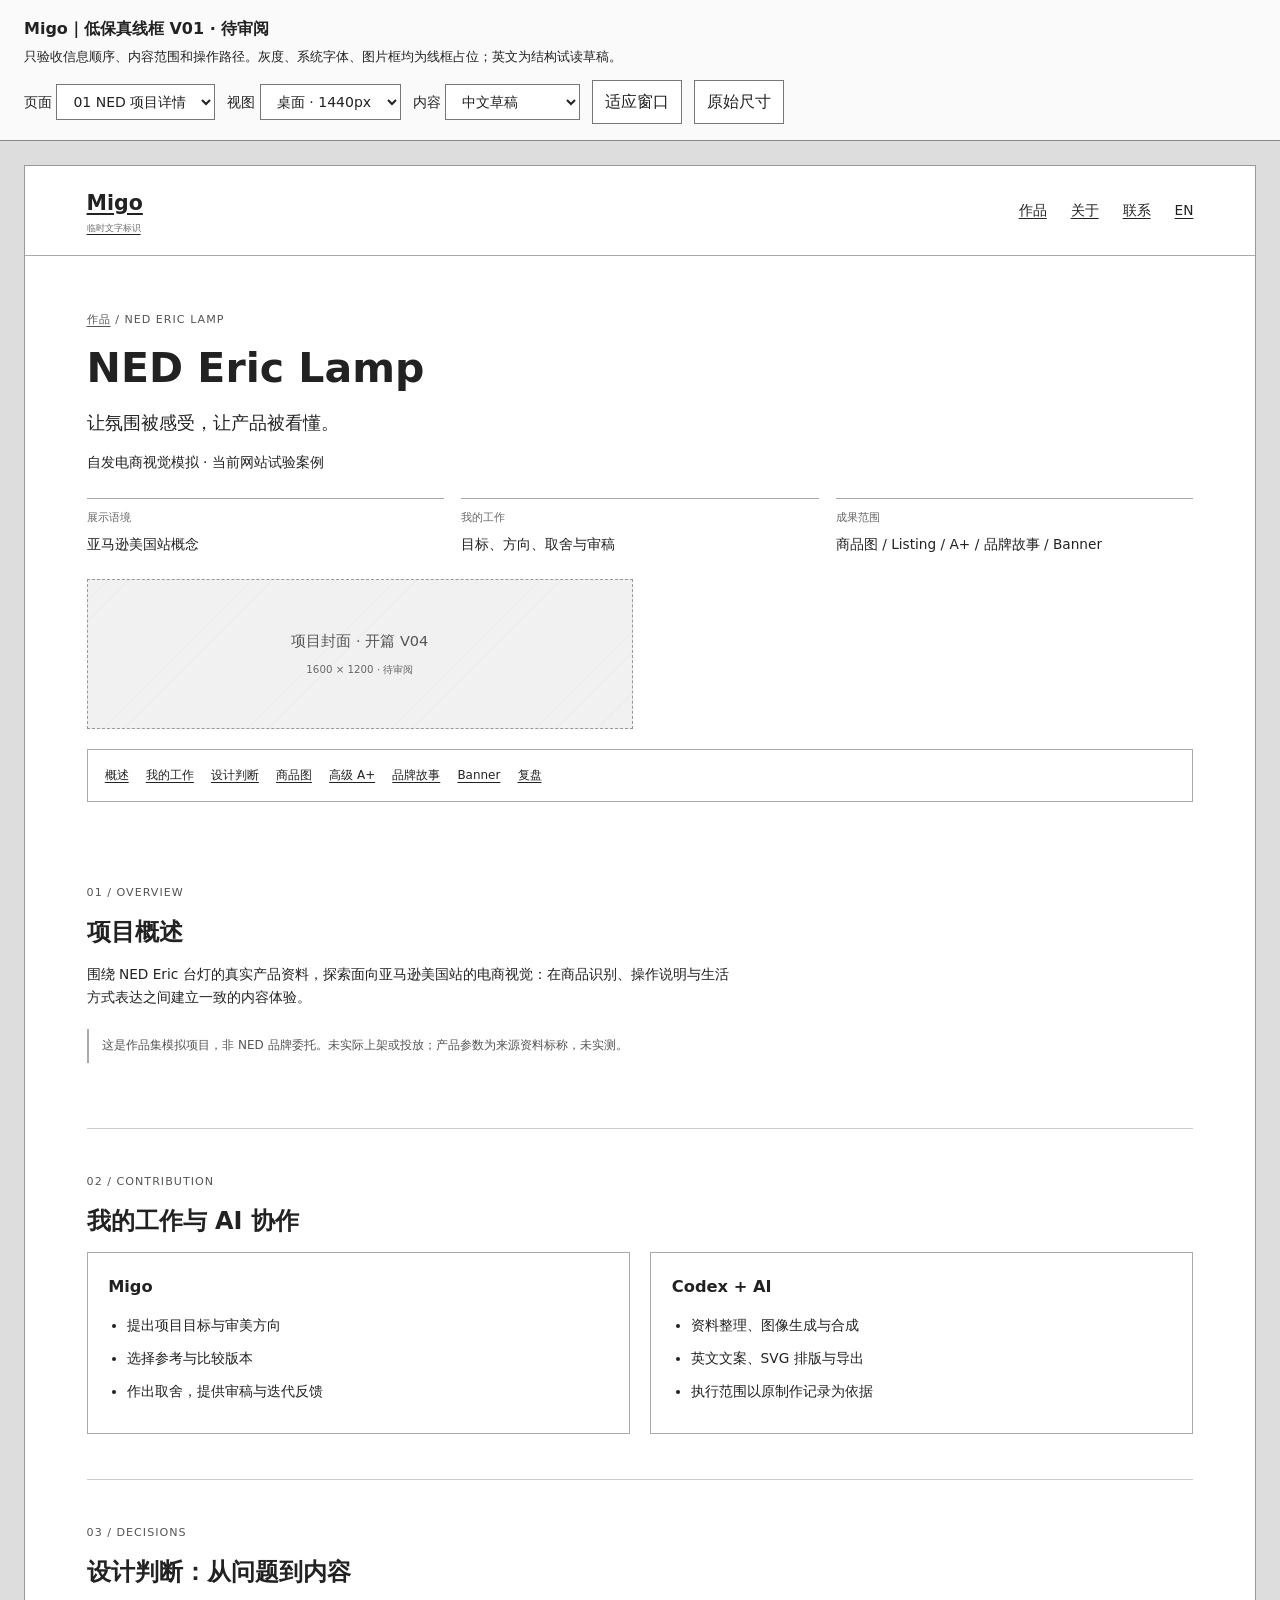
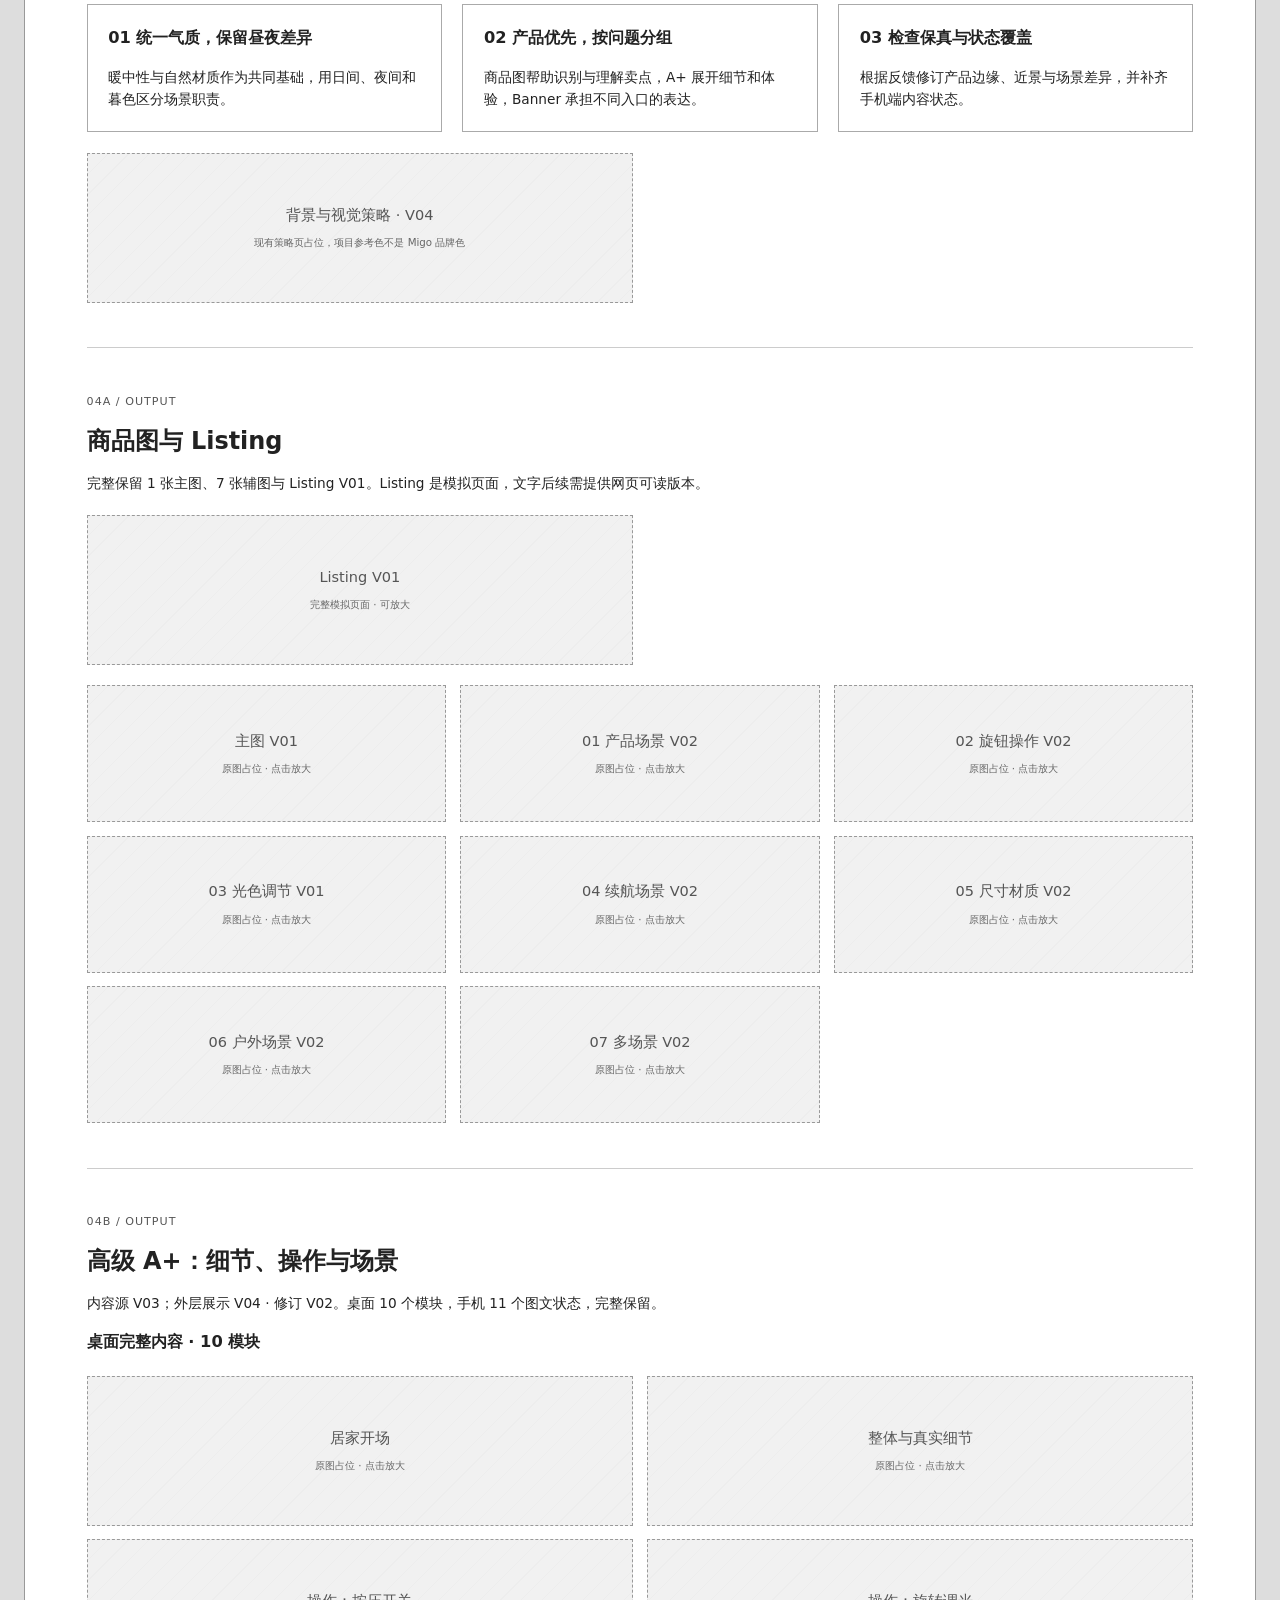
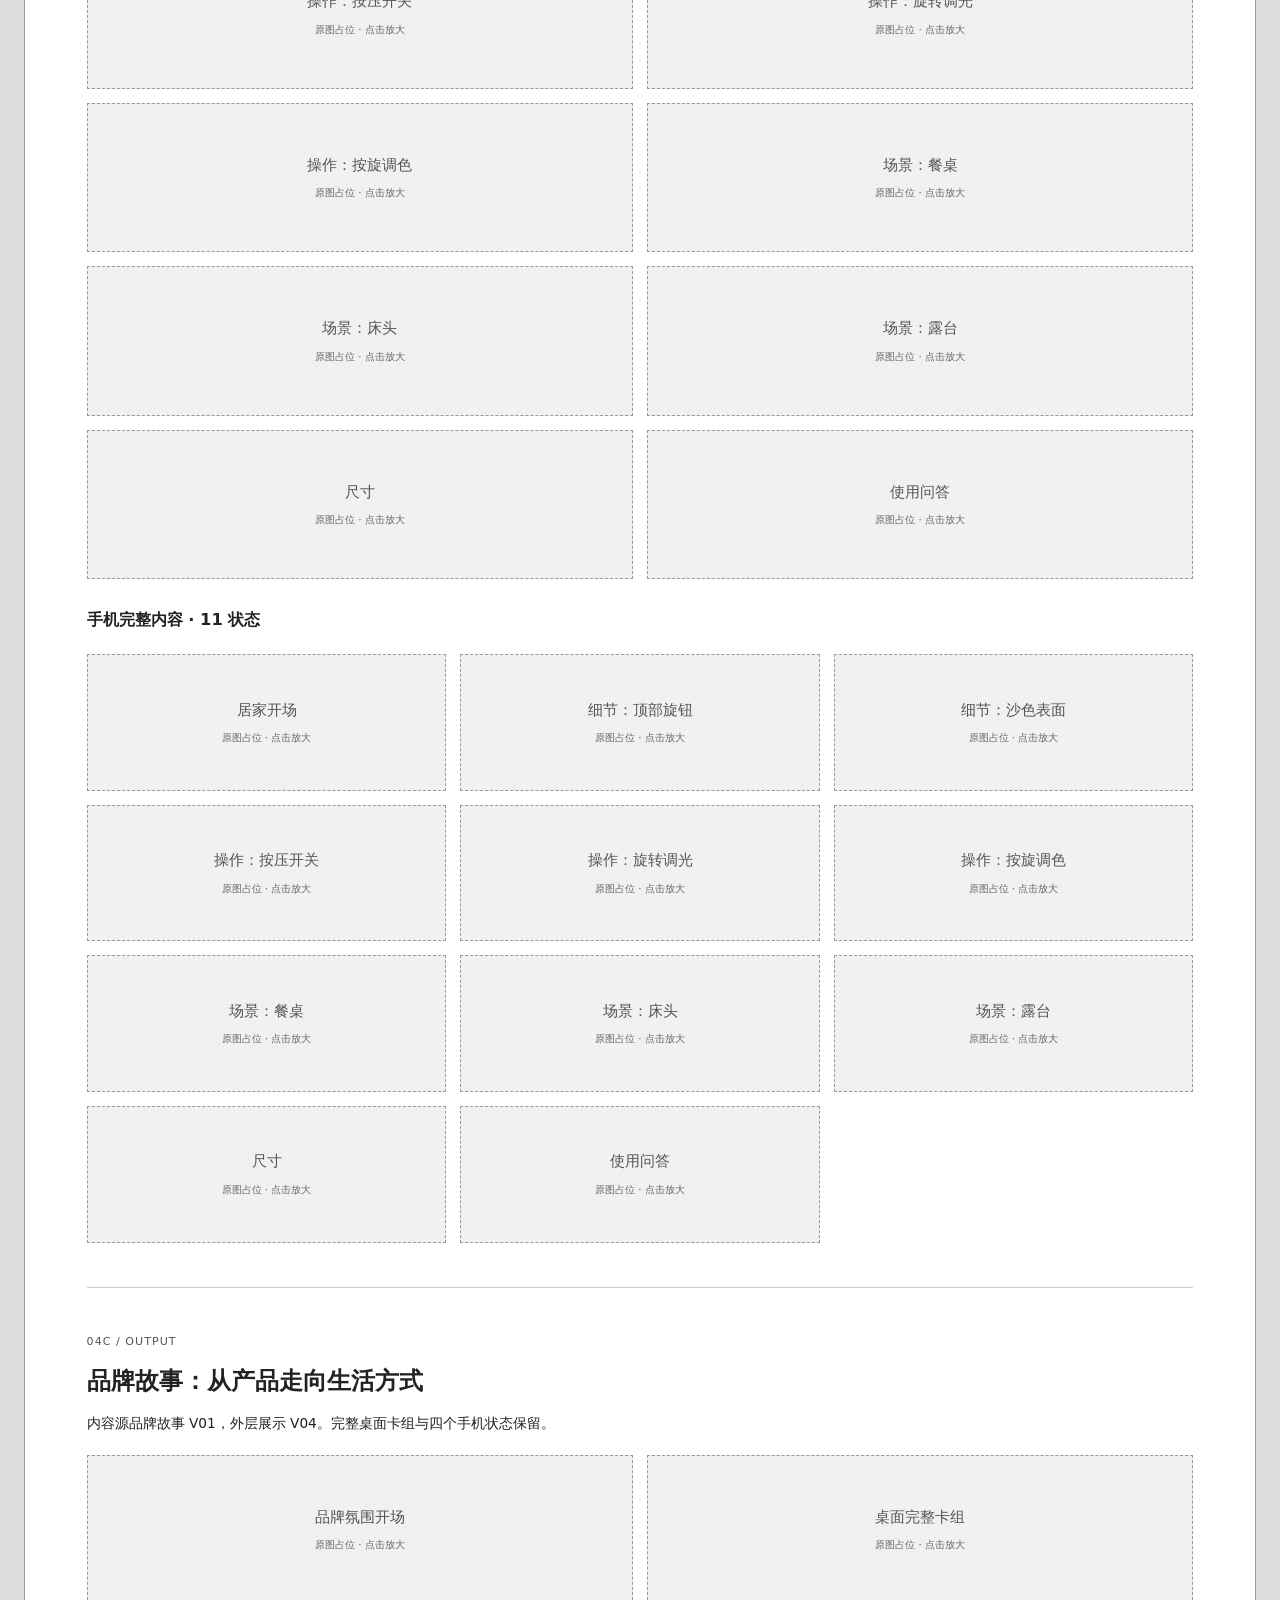
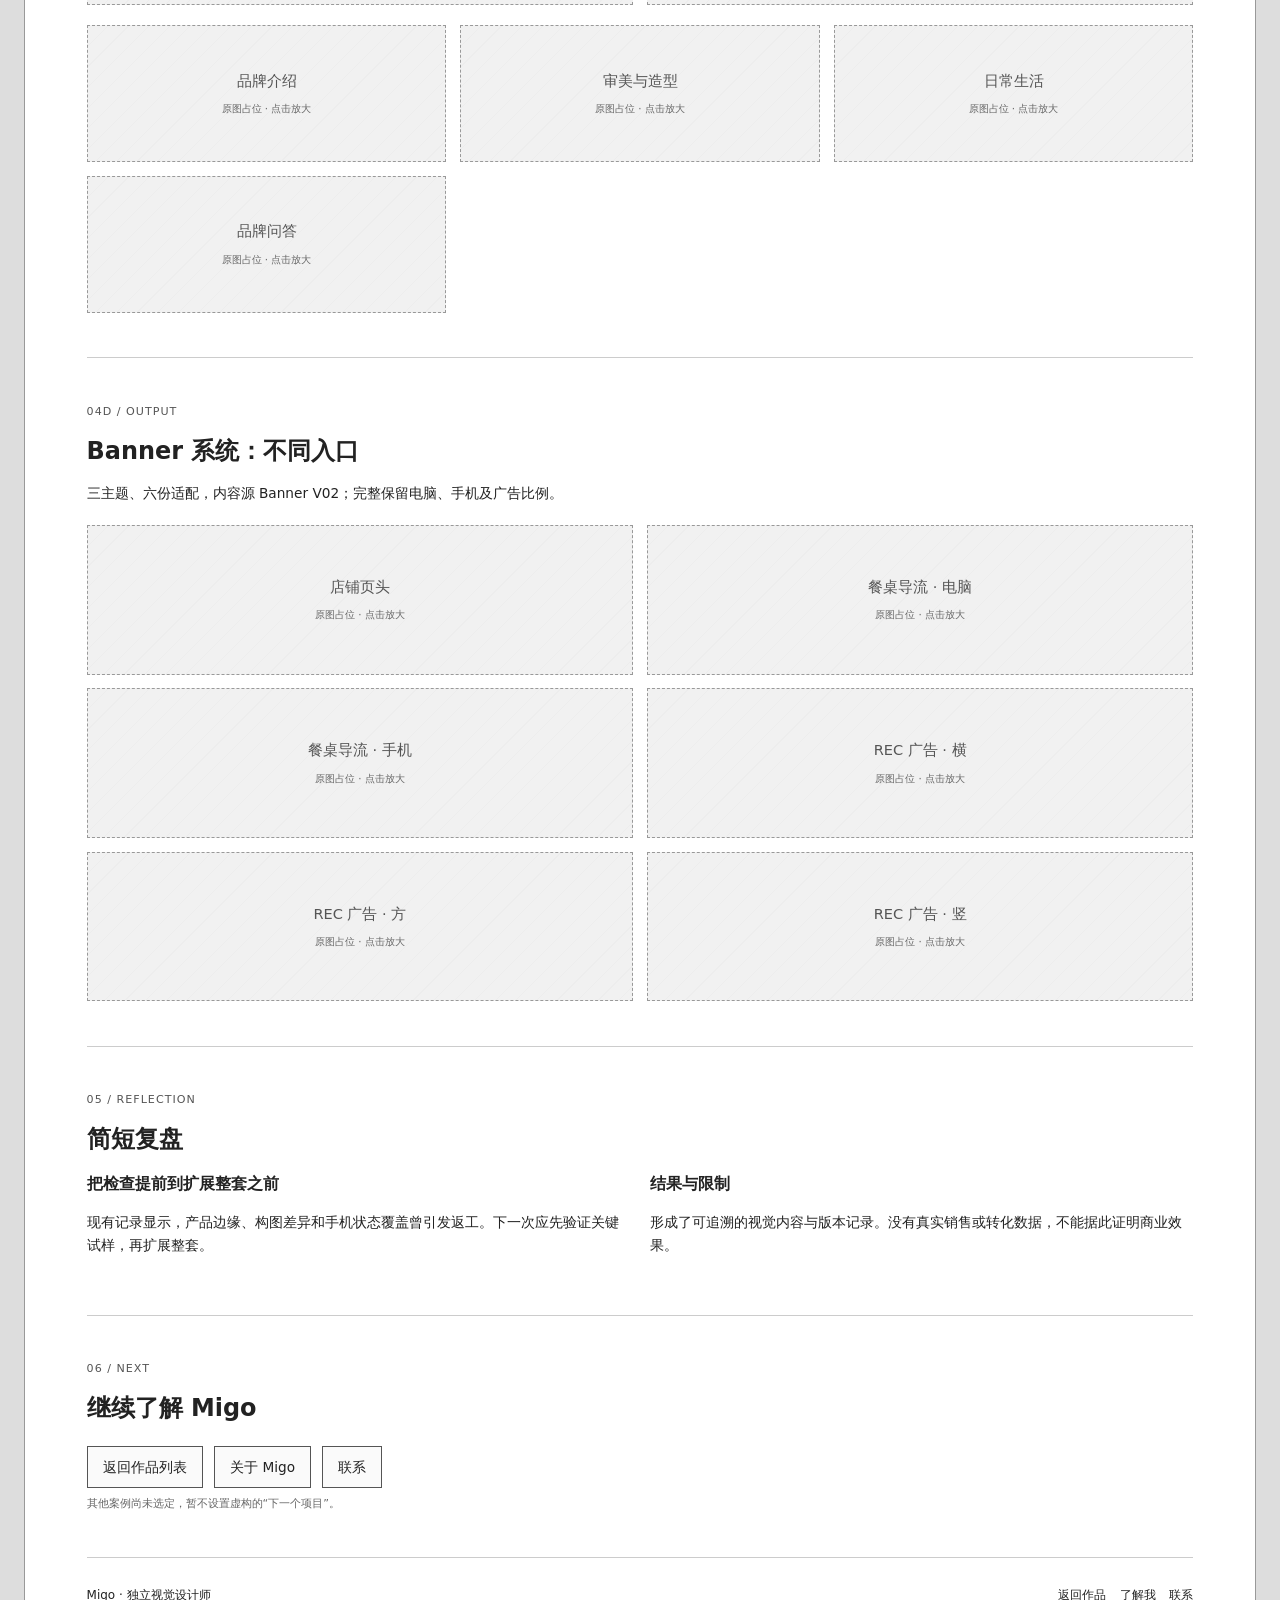
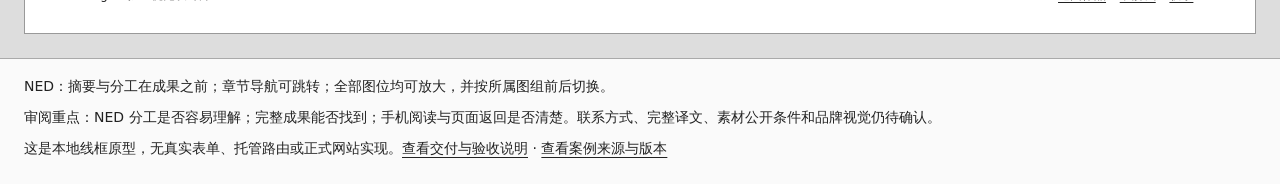
==== 线框/第一版/线框审阅.html @ aaef231e "完成 NED 试验规划及十二份网站线框初稿" ====
<!doctype html>
<html lang="zh-CN">
<meta charset="utf-8">
<meta name="viewport" content="width=device-width,initial-scale=1">
<title>Migo｜第一版线框审阅</title>
<style>
*{box-sizing:border-box}html{scroll-behavior:auto}body{margin:0;background:#ddd;color:#222;font:16px/1.65 system-ui,"Noto Sans CJK SC",sans-serif}a{color:inherit;text-underline-offset:4px}button,select{font:inherit;color:inherit;background:white;border:1px solid #777;padding:8px 12px;cursor:pointer}button:disabled{cursor:default;color:#666;background:#eee}a:focus-visible,button:focus-visible,summary:focus-visible,select:focus-visible{outline:3px solid #555;outline-offset:4px}h1,h2,h3,p{margin:0 0 16px}h1{font-size:48px;line-height:1.25;font-weight:600}h2{font-size:28px;line-height:1.4;font-weight:600}h3{font-size:19px;font-weight:600}p{max-width:74ch}small,.muted{color:#666;font-size:14px}.eyebrow{font-size:13px;letter-spacing:.09em;text-transform:uppercase;color:#555;margin-bottom:16px}.review{padding:16px 24px;background:#fafafa;border-bottom:1px solid #888;position:sticky;top:0;z-index:20}.review p{max-width:none;font-size:13px;margin:4px 0 12px}.controls{display:flex;gap:12px;align-items:center;flex-wrap:wrap}.controls label{font-size:14px}.surface{padding:24px;overflow:auto}.canvas{margin:0 auto;background:white;width:1440px;border:1px solid #999;overflow-wrap:anywhere}.canvas.mobile{width:390px}.site-header{padding:24px 72px;border-bottom:1px solid #aaa;display:flex;align-items:center;justify-content:space-between;gap:24px}.wordmark{font-size:24px;font-weight:600;white-space:nowrap}.wordmark span{display:block;font-size:10px;color:#666;font-weight:400}.site-nav{display:flex;gap:28px;align-items:center}.site-nav a[aria-current=page]{font-weight:bold}.mobile-menu{display:none}.container{padding:0 72px}.section{padding:52px 0;border-bottom:1px solid #ccc;scroll-margin-top:140px}.hero{padding:64px 0 44px}.lead{font-size:21px;max-width:68ch}.row{display:flex;gap:16px;align-items:center;flex-wrap:wrap}.actions{display:flex;flex-wrap:wrap;gap:12px;margin-top:24px}.action{display:inline-block;border:1px solid #555;padding:10px 18px;text-decoration:none;background:#fafafa}.grid2,.grid3{display:grid;grid-template-columns:repeat(2,minmax(0,1fr));gap:24px}.grid3{grid-template-columns:repeat(3,minmax(0,1fr))}.panel{border:1px solid #aaa;padding:24px;min-width:0}.panel p:last-child{margin-bottom:0}.placeholder{display:flex;flex-direction:column;align-items:center;justify-content:center;text-align:center;background:repeating-linear-gradient(135deg,#f1f1f1,#f1f1f1 16px,#ededed 16px,#ededed 17px);border:1px dashed #999;color:#555;width:100%;padding:20px;min-width:0;line-height:1.5}.placeholder strong{font-size:17px;font-weight:500}.placeholder small{font-size:12px;display:block;margin-top:10px}.hero-slot{min-height:320px}.gallery{display:grid;grid-template-columns:repeat(3,minmax(0,1fr));gap:16px;margin-top:24px}.gallery.two{grid-template-columns:repeat(2,minmax(0,1fr))}.gallery .placeholder{min-height:160px}.gallery .placeholder.wide{min-height:175px}.caption{font-size:13px;margin:8px 0 0;color:#666}.meta{display:grid;grid-template-columns:repeat(3,minmax(0,1fr));gap:20px;margin:28px 0}.meta div{border-top:1px solid #aaa;padding-top:12px}.meta dt{font-size:13px;color:#666}.meta dd{margin:6px 0 0}.toc{padding:18px 20px;border:1px solid #aaa;margin:24px 0 0;display:flex;gap:20px;flex-wrap:wrap}.toc a{font-size:14px}.inline-note{border-left:3px solid #aaa;padding:8px 16px;margin:24px 0;color:#555;font-size:14px}.site-footer{padding:32px 72px;display:flex;justify-content:space-between;gap:24px;font-size:14px}.empty{padding:40px;border:1px dashed #aaa;margin-top:32px}.page404{min-height:640px;display:flex;flex-direction:column;justify-content:center}.page404 h1{font-size:72px}.role-list{padding-left:22px;margin:0}.role-list li{margin-bottom:12px}.review-note{padding:16px 24px;background:#fafafa;border-top:1px solid #aaa;font-size:14px}.review-note p{max-width:none;margin:0 0 8px}.mobile .site-header{padding:16px 20px;align-items:flex-start}.mobile .site-nav{display:none}.mobile .mobile-menu{display:block;font-size:14px;max-width:230px;text-align:right}.mobile .mobile-menu summary{cursor:pointer;padding:8px 0}.mobile .mobile-menu nav{display:flex;flex-direction:column;align-items:flex-end;gap:12px;padding:12px 0}.mobile .container{padding:0 20px}.mobile .section{padding:32px 0;scroll-margin-top:120px}.mobile .hero{padding:36px 0 28px}.mobile h1{font-size:32px}.mobile h2{font-size:24px}.mobile .lead{font-size:18px}.mobile .grid2,.mobile .grid3,.mobile .meta{grid-template-columns:1fr;gap:16px}.mobile .meta{margin:24px 0}.mobile .meta div{padding-top:8px}.mobile .panel{padding:20px}.mobile .hero-slot{min-height:220px}.mobile .gallery,.mobile .gallery.two{grid-template-columns:1fr;gap:16px}.mobile .gallery .placeholder{min-height:180px}.mobile .gallery .placeholder.wide{min-height:150px}.mobile .toc{gap:12px 18px;padding:16px}.mobile .site-footer{padding:28px 20px;flex-direction:column;gap:16px}.mobile .empty{padding:24px}.mobile .page404{min-height:570px}.mobile .page404 h1{font-size:60px}.canvas-mode{background:white}.canvas-mode .surface{padding:0;overflow:visible}.canvas-mode .canvas{border:0;margin:0}.canvas-mode .review,.canvas-mode .review-note{display:none}dialog{border:1px solid #555;width:min(90vw,960px);max-height:90vh;padding:24px}dialog::backdrop{background:#0008}.large-slot{margin:20px 0;min-height:300px}.modal-actions{display:flex;justify-content:space-between;gap:12px;flex-wrap:wrap}.dialog-top{display:flex;justify-content:space-between;gap:16px;align-items:start}.dialog-top h2{font-size:20px}.lang-warning{font-size:12px;padding:8px 20px;background:#eee;border-bottom:1px solid #aaa}.skip{position:absolute;left:-9999px}.skip:focus{left:10px;top:10px;background:white;padding:10px;z-index:50}@media print{.review,.review-note{display:none}.surface{padding:0}.canvas{zoom:1!important;width:100%!important}.section{break-inside:avoid}}@media(max-width:600px){.review{position:static;padding:12px}.surface{padding:12px}.review-note{padding:12px}}
</style>
<header class="review">
 <strong>Migo｜低保真线框 V01 · 待审阅</strong>
 <p>只验收信息顺序、内容范围和操作路径。灰度、系统字体、图片框均为线框占位；英文为结构试读草稿。</p>
 <div class="controls">
  <label>页面 <select id="page-select"><option value="ned">01 NED 项目详情</option><option value="home">02 首页</option><option value="work">03 作品列表</option><option value="about">04 关于</option><option value="contact">05 联系</option><option value="404">06 404</option></select></label>
  <label>视图 <select id="device-select"><option value="desktop">桌面 · 1440px</option><option value="mobile">手机 · 390px</option></select></label>
  <label>内容 <select id="lang-select"><option value="zh">中文草稿</option><option value="en">English draft</option></select></label>
  <button id="fit" type="button">适应窗口</button><button id="actual" type="button">原始尺寸</button>
 </div>
</header>
<div class="surface"><article id="wireframe" class="canvas"></article></div>
<aside class="review-note"><p id="page-note"></p><p>审阅重点：NED 分工是否容易理解；完整成果能否找到；手机阅读与页面返回是否清楚。联系方式、完整译文、素材公开条件和品牌视觉仍待确认。</p><p>这是本地线框原型，无真实表单、托管路由或正式网站实现。<a href="README.md">查看交付与验收说明</a> · <a href="../../文档/首篇案例资料卡.md">查看案例来源与版本</a></p></aside>
<dialog id="lightbox" aria-labelledby="lightbox-title"><div class="dialog-top"><h2 id="lightbox-title"></h2><button id="close-modal" type="button" aria-label="关闭 / Close">关闭 ×</button></div><p id="lightbox-count" class="muted"></p><div class="placeholder large-slot"><strong id="lightbox-label"></strong><small>大图占位 · 实际作品素材后续接入<br>Image placeholder · original artwork to be integrated</small></div><div class="modal-actions"><button id="prev-image" type="button">← 上一张 / Previous</button><button id="next-image" type="button">下一张 / Next →</button></div></dialog>
<script>
const params=new URLSearchParams(location.search);
const pages=['ned','home','work','about','contact','404'];
const page=pages.includes(params.get('page'))?params.get('page'):'ned';
const device=params.get('device')==='mobile'?'mobile':'desktop';
const lang=params.get('lang')==='en'?'en':'zh';
const mode=params.get('mode')==='canvas'?'canvas':'review';
const en=lang==='en';const T=(zh,eng)=>en?eng:zh;
document.documentElement.lang=en?'en':'zh-CN';
document.body.classList.toggle('canvas-mode',mode==='canvas');
const canvas=document.querySelector('#wireframe');canvas.classList.toggle('mobile',device==='mobile');
function url(p=page,l=lang){return '?'+new URLSearchParams({page:p,device,lang:l,mode}).toString()}
function link(p,label,cls=''){return `<a class="${cls}" href="${url(p)}" ${p===page?'aria-current="page"':''}>${label}</a>`}
const labels={home:T('首页','Home'),work:T('作品','Work'),ned:T('NED 项目详情','NED project'),about:T('关于','About'),contact:T('联系','Contact'),'404':'404'};
const nav=()=>['work','about','contact'].map(p=>link(p,labels[p])).join('')+`<a class="language" href="${url(page,en?'zh':'en')}" lang="${en?'zh-CN':'en'}">${en?'中文':'EN'}</a>`;
const header=()=>`<a class="skip" href="#main">${T('跳到正文','Skip to content')}</a><header class="site-header"><a class="wordmark" href="${url('home')}">Migo<span>${T('临时文字标识','Temporary text mark')}</span></a><nav class="site-nav" aria-label="${T('主导航','Main navigation')}">${nav()}</nav><details class="mobile-menu"><summary>${T('菜单 / 语言','Menu / Language')}</summary><nav aria-label="${T('手机导航','Mobile navigation')}">${nav()}</nav></details></header>${en?'<div class="lang-warning">English content is a wireframe draft and has not been approved for publication.</div>':''}`;
const footer=()=>`<footer class="site-footer"><span>Migo · ${T('独立视觉设计师','Independent visual designer')}</span><div class="row">${link('work',T('返回作品','View work'))}${link('about',T('了解我','About me'))}${link('contact',T('联系','Contact'))}</div></footer>`;
const btn=(p,label)=>link(p,label,'action');
const imageGroups={};
function gallery(group,items,cols=''){
 imageGroups[group]=items;
 return `<div class="gallery ${cols}" data-gallery="${group}">${items.map((item,i)=>`<button class="placeholder ${item.wide?'wide':''}" type="button" data-group="${group}" data-image="${i}" aria-label="${T('放大：','Enlarge: ')}${item.label}"><strong>${item.label}</strong><small>${item.note||T('原图占位 · 点击放大','Original image slot · click to enlarge')}</small></button>`).join('')}</div>`;
}
const slot=(label,more='',cls='hero-slot')=>`<div class="placeholder ${cls}"><strong>${label}</strong><small>${more||T('作品素材占位','Artwork placeholder')}</small></div>`;
const section=(id,num,title,body)=>`<section class="section" id="${id}"><p class="eyebrow">${num}</p><h2>${title}</h2>${body}</section>`;
const casecard=()=>`<div class="grid2"><a href="${url('ned')}" aria-label="${T('查看 NED 案例','View the NED case')}">${slot('NED Eric Lamp',T('封面 V04 · 待审阅','Cover V04 · pending review'))}</a><div><p class="eyebrow">${T('当前网站试验案例','Current website trial case')}</p><h2>NED Eric Lamp</h2><p>${T('以商品识别、功能说明和生活方式表达，组织一套电商视觉内容。','An e-commerce visual concept connecting product recognition, functional information and everyday settings.')}</p><p class="muted">${T('自发模拟项目 · AI 协作 · 无真实上架或投放','Self-initiated simulation · AI collaboration · not launched or advertised')}</p>${btn('ned',T('查看项目 →','View project →'))}</div></div>`;
function ned(){
 const goods=[T('主图 V01','Main image V01'),T('01 产品场景 V02','01 Product setting V02'),T('02 旋钮操作 V02','02 Knob controls V02'),T('03 光色调节 V01','03 Color temperature V01'),T('04 续航场景 V02','04 Runtime setting V02'),T('05 尺寸材质 V02','05 Size and material V02'),T('06 户外场景 V02','06 Outdoor setting V02'),T('07 多场景 V02','07 Multiple settings V02')];
 const states=[T('居家开场','Home opening'),T('细节：顶部旋钮','Detail: top knob'),T('细节：沙色表面','Detail: sand finish'),T('操作：按压开关','Control: press'),T('操作：旋转调光','Control: turn'),T('操作：按旋调色','Control: press and turn'),T('场景：餐桌','Setting: dining'),T('场景：床头','Setting: bedside'),T('场景：露台','Setting: terrace'),T('尺寸','Dimensions'),T('使用问答','FAQ')];
 const desktop=[T('居家开场','Home opening'),T('整体与真实细节','Product and real details'),...states.slice(3)];
 const stories=[T('品牌介绍','Brand introduction'),T('审美与造型','Form and character'),T('日常生活','Everyday moments'),T('品牌问答','Brand FAQ')];
 const banners=[T('店铺页头','Store header'),T('餐桌导流 · 电脑','Dining banner · desktop'),T('餐桌导流 · 手机','Dining banner · mobile'),T('REC 广告 · 横','REC ad · landscape'),T('REC 广告 · 方','REC ad · square'),T('REC 广告 · 竖','REC ad · portrait')];
 const toc=[['overview',T('概述','Overview')],['role',T('我的工作','My contribution')],['decisions',T('设计判断','Design decisions')],['goods',T('商品图','Product images')],['aplus',T('高级 A+','Premium A+')],['story',T('品牌故事','Brand story')],['banners',T('Banner','Banners')],['reflection',T('复盘','Reflection')]];
 let out=`<div class="container"><main id="main"><section class="hero"><p class="eyebrow">${link('work',T('作品','Work'))} / NED Eric Lamp</p><h1>NED Eric Lamp</h1><p class="lead">${T('让氛围被感受，让产品被看懂。','Helping people feel the atmosphere and understand the product.')}</p><p>${T('自发电商视觉模拟 · 当前网站试验案例','Self-initiated e-commerce simulation · current website trial case')}</p><dl class="meta"><div><dt>${T('展示语境','Context')}</dt><dd>${T('亚马逊美国站概念','Amazon US concept')}</dd></div><div><dt>${T('我的工作','My contribution')}</dt><dd>${T('目标、方向、取舍与审稿','Goals, direction, selection and review')}</dd></div><div><dt>${T('成果范围','Scope')}</dt><dd>${T('商品图 / Listing / A+ / 品牌故事 / Banner','Product images / Listing / A+ / Brand story / Banners')}</dd></div></dl>${gallery('cover',[{label:T('项目封面 · 开篇 V04','Project cover · V04'),note:'1600 × 1200 · '+T('待审阅','pending review'),wide:true}],'two')}<nav class="toc" aria-label="${T('案例章节','Case chapters')}">${toc.map(([id,label])=>`<a href="#${id}">${label}</a>`).join('')}</nav></section>`;
 out+=section('overview','01 / OVERVIEW',T('项目概述','Project overview'),`<p>${T('围绕 NED Eric 台灯的真实产品资料，探索面向亚马逊美国站的电商视觉：在商品识别、操作说明与生活方式表达之间建立一致的内容体验。','A self-initiated exploration based on available information about the NED Eric lamp, connecting product recognition, controls and lifestyle storytelling in an Amazon US context.')}</p><p class="inline-note">${T('这是作品集模拟项目，非 NED 品牌委托。未实际上架或投放；产品参数为来源资料标称，未实测。','This is a portfolio simulation, not a NED commission. It has not been launched or advertised. Product specifications are source claims, not independently tested results.')}</p>`);
 out+=section('role','02 / CONTRIBUTION',T('我的工作与 AI 协作','My contribution and AI collaboration'),`<div class="grid2"><div class="panel"><h3>Migo</h3><ul class="role-list"><li>${T('提出项目目标与审美方向','Defined project goals and aesthetic direction')}</li><li>${T('选择参考与比较版本','Selected references and compared versions')}</li><li>${T('作出取舍，提供审稿与迭代反馈','Made selections and provided review feedback')}</li></ul></div><div class="panel"><h3>Codex + AI</h3><ul class="role-list"><li>${T('资料整理、图像生成与合成','Research organization, image generation and compositing')}</li><li>${T('英文文案、SVG 排版与导出','English copy, SVG layout and exports')}</li><li>${T('执行范围以原制作记录为依据','Execution scope follows the production records')}</li></ul></div></div>`);
 out+=section('decisions','03 / DECISIONS',T('设计判断：从问题到内容','Design decisions: from questions to content'),`<div class="grid3"><div class="panel"><h3>${T('01 统一气质，保留昼夜差异','01 Consistency with day–night variation')}</h3><p>${T('暖中性与自然材质作为共同基础，用日间、夜间和暮色区分场景职责。','A warm neutral base and natural materials connect daylight, night and dusk settings with distinct roles.')}</p></div><div class="panel"><h3>${T('02 产品优先，按问题分组','02 Product first, organized by question')}</h3><p>${T('商品图帮助识别与理解卖点，A+ 展开细节和体验，Banner 承担不同入口的表达。','Product images explain recognition and features; A+ expands details and experience; banners serve distinct entry points.')}</p></div><div class="panel"><h3>${T('03 检查保真与状态覆盖','03 Fidelity and state coverage')}</h3><p>${T('根据反馈修订产品边缘、近景与场景差异，并补齐手机端内容状态。','Feedback informed revisions to product edges, close-ups and scene variation, plus complete mobile content coverage.')}</p></div></div>${gallery('strategy',[{label:T('背景与视觉策略 · V04','Background and visual strategy · V04'),note:T('现有策略页占位，项目参考色不是 Migo 品牌色','Existing strategy board slot; its reference colors are not Migo brand colors'),wide:true}],'two')}`);
 out+=section('goods','04A / OUTPUT',T('商品图与 Listing','Product images and Listing'),`<p>${T('完整保留 1 张主图、7 张辅图与 Listing V01。Listing 是模拟页面，文字后续需提供网页可读版本。','Retains one main image, seven supporting images and Listing V01. The Listing is a simulation; a readable text version is to be provided.')}</p>${gallery('listing',[{label:'Listing V01',note:T('完整模拟页面 · 可放大','Full simulated page · enlarge to inspect'),wide:true}],'two')}${gallery('goods',goods.map(label=>({label})))}`);
 out+=section('aplus','04B / OUTPUT',T('高级 A+：细节、操作与场景','Premium A+: details, controls and settings'),`<p>${T('内容源 V03；外层展示 V04 · 修订 V02。桌面 10 个模块，手机 11 个图文状态，完整保留。','Content source V03; presentation V04, revision V02. All ten desktop modules and eleven mobile content states are retained.')}</p><h3>${T('桌面完整内容 · 10 模块','Complete desktop content · 10 modules')}</h3>${gallery('aplus-desktop',desktop.map(label=>({label,wide:true})),'two')}<h3 style="margin-top:32px">${T('手机完整内容 · 11 状态','Complete mobile content · 11 states')}</h3>${gallery('aplus-mobile',states.map(label=>({label})))}`);
 out+=section('story','04C / OUTPUT',T('品牌故事：从产品走向生活方式','Brand story: from product to everyday living'),`<p>${T('内容源品牌故事 V01，外层展示 V04。完整桌面卡组与四个手机状态保留。','Brand story V01 within presentation V04. The full desktop card set and all four mobile states are retained.')}</p>${gallery('story-desktop',[{label:T('品牌氛围开场','Brand atmosphere opening'),wide:true},{label:T('桌面完整卡组','Complete desktop card set'),wide:true}],'two')}${gallery('story-mobile',stories.map(label=>({label})))}`);
 out+=section('banners','04D / OUTPUT',T('Banner 系统：不同入口','Banner system: distinct entry points'),`<p>${T('三主题、六份适配，内容源 Banner V02；完整保留电脑、手机及广告比例。','Three themes and six adaptations from Banner V02, retaining desktop, mobile and ad formats.')}</p>${gallery('banners',banners.map(label=>({label,wide:true})),'two')}`);
 out+=section('reflection','05 / REFLECTION',T('简短复盘','Brief reflection'),`<div class="grid2"><div><h3>${T('把检查提前到扩展整套之前','Check before scaling up')}</h3><p>${T('现有记录显示，产品边缘、构图差异和手机状态覆盖曾引发返工。下一次应先验证关键试样，再扩展整套。','The records identify rework around product edges, composition variation and mobile state coverage. Key samples should be checked before expanding a full set.')}</p></div><div><h3>${T('结果与限制','Results and limitations')}</h3><p>${T('形成了可追溯的视觉内容与版本记录。没有真实销售或转化数据，不能据此证明商业效果。','The project produced traceable visual content and version records. Without sales or conversion data, commercial impact cannot be established.')}</p></div></div>`);
 out+=section('next','06 / NEXT',T('继续了解 Migo','Continue exploring'),`<div class="actions">${btn('work',T('返回作品列表','Back to work'))}${btn('about',T('关于 Migo','About Migo'))}${btn('contact',T('联系','Contact'))}</div><p class="caption">${T('其他案例尚未选定，暂不设置虚构的“下一个项目”。','Other cases have not been selected; no fictional next project is included.')}</p>`);
 return out+'</main></div>';
}
function home(){return `<div class="container"><main id="main"><section class="hero"><p class="eyebrow">MIGO / ${T('个人作品集','PERSONAL PORTFOLIO')}</p><h1>${T('好奇探索，认真设计。','Explore with curiosity. Design with care.')}</h1><p class="lead">${T('我是 Migo，独立视觉设计师，关注商业视觉与 AI 辅助创作。','I’m Migo, an independent visual designer exploring commercial visuals and AI-assisted creation.')}</p><p>${T('通过具体项目，了解我的方向选择、设计判断与协作方式。','Explore my projects, design decisions and approach to collaboration.')}</p><div class="actions">${btn('work',T('查看作品 →','View work →'))}${btn('about',T('了解我','About me'))}</div></section>${section('selected','01 / SELECTED WORK',T('从项目了解我的工作','Explore my work through projects'),casecard())}${section('approach','02 / APPROACH',T('关注的工作方向','Areas of focus'),`<div class="grid3"><div class="panel"><h3>${T('商业视觉','Commercial visuals')}</h3><p>${T('从产品信息与展示目标组织内容。','Organizing content around product information and presentation goals.')}</p></div><div class="panel"><h3>${T('AI 辅助创作','AI-assisted creation')}</h3><p>${T('如实记录方向选择、工具参与与审稿过程。','Documenting direction, tool involvement and review decisions.')}</p></div><div class="panel"><h3>${T('品牌探索','Brand exploration')}</h3><p>${T('Migo × Beedog 个人品牌项目仍在设计中。','The Migo × Beedog personal brand project is still in development.')}</p></div></div>`)}${section('contact','03 / CONTACT',T('进一步交流','Let’s connect'),`<p>${T('欢迎就岗位机会或商业合作联系。','Open to conversations about roles and commercial collaborations.')}</p>${btn('contact',T('前往联系页','Go to contact'))}`)}</main></div>`}
function work(){return `<div class="container"><main id="main"><section class="hero"><p class="eyebrow">WORK</p><h1>${T('作品与案例','Work and case studies')}</h1><p class="lead">${T('从项目目标、设计判断与具体成果，了解我的工作。','Explore project goals, design decisions and outcomes.')}</p></section>${section('cases','01 / CASE STUDIES',T('当前试验案例','Current trial case'),casecard())}<section class="section"><h2>${T('后续案例','Future cases')}</h2><p>${T('Migo × Beedog 个人品牌 IP 设计原计划作为首篇案例，目前尚未完成。完成并审阅后再决定上线顺序。','The Migo × Beedog personal brand and character project was originally intended as the first case. It remains in development; publication order will be decided after review.')}</p><p class="muted">${T('当前仅有一个试验案例，不设置无效筛选或虚构作品卡片。','Only one trial case is included; no non-functional filters or invented projects are added.')}</p></section></main></div>`}
function about(){return `<div class="container"><main id="main"><section class="hero"><p class="eyebrow">ABOUT</p><h1>${T('我是 Migo','I’m Migo')}</h1><p class="lead">${T('独立视觉设计师，关注商业视觉、AI 辅助创作与创意思考。','An independent visual designer interested in commercial visuals, AI-assisted creation and creative thinking.')}</p><p>${T('好奇探索，认真设计。','Explore with curiosity. Design with care.')}</p></section>${section('practice','01 / PRACTICE',T('通过实际项目了解我的工作','Understand my work through real project records'),`<p>${T('在 NED 试验案例中，我负责项目目标、审美方向、参考选择、版本取舍与审稿反馈，并与 Codex 和 AI 工具协作。','In the NED trial case, I set goals and aesthetic direction, selected references, compared versions and provided review feedback in collaboration with Codex and AI tools.')}</p>${btn('ned',T('查看 NED 案例','View the NED case'))}<div class="empty">${T('个人经历、具体求职岗位与履历资料待补充。','Experience, target role and résumé details are to be provided.')}</div>`)}${section('brand','02 / MIGO × BEEDOG',T('设计师与品牌角色','Designer and brand character'),`<div class="grid2"><div><h3>Migo</h3><p>${T('设计师与品牌主体，负责专业创作、设计决策和商业服务。','The designer and brand owner, responsible for professional creation, design decisions and commercial services.')}</p><h3>Beedog</h3><p>${T('Migo 的原创品牌角色，支持情感表达与内容互动；不是另一位独立设计师。','Migo’s original brand character for emotional expression and content interaction, not a separate designer.')}</p></div>${slot(T('Beedog 已确认形象位置','Slot for an approved Beedog visual'),T('角色设计 Pending · 本轮不绘制','Character design pending · no character artwork created'))}</div>`)}${section('next','03 / NEXT',T('查看作品或进一步交流','Explore work or get in touch'),`<div class="actions">${btn('work',T('查看作品','View work'))}${btn('contact',T('联系','Contact'))}</div>`)}</main></div>`}
function contact(){return `<div class="container"><main id="main"><section class="hero"><p class="eyebrow">CONTACT</p><h1>${T('一起讨论下一步','Let’s discuss what’s next')}</h1><p class="lead">${T('求职机会优先，也欢迎商业合作交流。','Open to role opportunities and commercial collaborations.')}</p></section>${section('channels','01 / GET IN TOUCH',T('联系入口','Contact channels'),`<div class="grid2"><div class="panel"><h3>${T('联系渠道','Contact method')}</h3><p>${T('邮箱或其他主要联系方式待提供。','An email address or primary contact method is to be provided.')}</p><button type="button" disabled>${T('联系方式待补充','Contact details pending')}</button><p class="caption">${T('渠道确认后再开放实际联系操作。','Contact actions will become available once details are confirmed.')}</p></div><div class="panel"><h3>${T('交流时可附上','Helpful context')}</h3><ul class="role-list"><li>${T('岗位或项目背景','Role or project context')}</li><li>${T('需要的设计内容与时间安排','Design scope and timing')}</li><li>${T('便于回复的联系信息','Contact details for a reply')}</li></ul></div></div><p class="inline-note">${T('当前没有在线表单或消息收集。','No contact form or message collection is currently provided.')}</p>`)}${section('next','02 / EXPLORE',T('先了解我的工作','Explore my work first'),`<div class="actions">${btn('work',T('查看作品','View work'))}${btn('about',T('关于 Migo','About Migo'))}</div>`)}</main></div>`}
function notfound(){return `<div class="container"><main class="page404" id="main"><p class="eyebrow">PAGE NOT FOUND</p><h1>404</h1><h2>${T('这个页面暂时找不到','This page could not be found')}</h2><p>${T('链接可能已变更，你可以回到首页或继续查看作品。','The link may have changed. Return home or continue exploring the work.')}</p><div class="actions">${btn('home',T('返回首页','Return home'))}${btn('work',T('查看作品','View work'))}</div></main></div>`}
const render={ned,home,work,about,contact,'404':notfound};
canvas.innerHTML=header()+render[page]()+footer();
document.title=`${labels[page]}｜${device==='mobile'?'手机':'桌面'}｜Migo 线框 V01`;
const notes={ned:'NED：摘要与分工在成果之前；章节导航可跳转；全部图位均可放大，并按所属图组前后切换。',home:'首页：以真实身份与作品入口为主，NED 仅为当前试验案例。',work:'作品列表：当前只放 NED，一张有效卡片；品牌 IP 未完成，不设成品详情入口。',about:'关于：真实分工与 Migo／Beedog 身份分开表达；不编造履历或手工制作经验。',contact:'联系：待提供真实渠道；禁用占位按钮，不伪造邮箱或提交成功。','404':'404：可返回首页或作品，保留语言切换；实际托管路由尚未实施。'};
document.querySelector('#page-note').textContent=notes[page];
for(const [id,value] of [['page-select',page],['device-select',device],['lang-select',lang]])document.getElementById(id).value=value;
for(const id of ['page-select','device-select','lang-select'])document.getElementById(id).addEventListener('change',()=>{location.search=new URLSearchParams({page:document.getElementById('page-select').value,device:document.getElementById('device-select').value,lang:document.getElementById('lang-select').value}).toString()});
let fit=true;function resize(){canvas.style.zoom=mode==='canvas'||!fit?'1':Math.min(1,(innerWidth-48)/(device==='mobile'?390:1440))}
document.getElementById('fit').onclick=()=>{fit=true;resize()};document.getElementById('actual').onclick=()=>{fit=false;resize()};addEventListener('resize',resize);resize();
const dialog=document.getElementById('lightbox');let group='',index=0,opener=null;
function displayImage(){const items=imageGroups[group];document.getElementById('lightbox-title').textContent=items[index].label;document.getElementById('lightbox-label').textContent=items[index].label;document.getElementById('lightbox-count').textContent=`${index+1} / ${items.length}`;document.getElementById('prev-image').disabled=index===0;document.getElementById('next-image').disabled=index===items.length-1;}
document.querySelectorAll('[data-image]').forEach(el=>el.addEventListener('click',()=>{opener=el;group=el.dataset.group;index=Number(el.dataset.image);displayImage();dialog.showModal()}));
document.getElementById('close-modal').onclick=()=>dialog.close();dialog.addEventListener('close',()=>opener?.focus());
document.getElementById('prev-image').onclick=()=>{if(index>0){index--;displayImage()}};document.getElementById('next-image').onclick=()=>{if(index<imageGroups[group].length-1){index++;displayImage()}};
dialog.addEventListener('keydown',e=>{if(e.key==='ArrowLeft'&&index>0){index--;displayImage()}if(e.key==='ArrowRight'&&index<imageGroups[group].length-1){index++;displayImage()}});
window.wireframeState={page,device,lang,mode,groupCounts:Object.fromEntries(Object.entries(imageGroups).map(([k,v])=>[k,v.length]))};
</script>
</html>
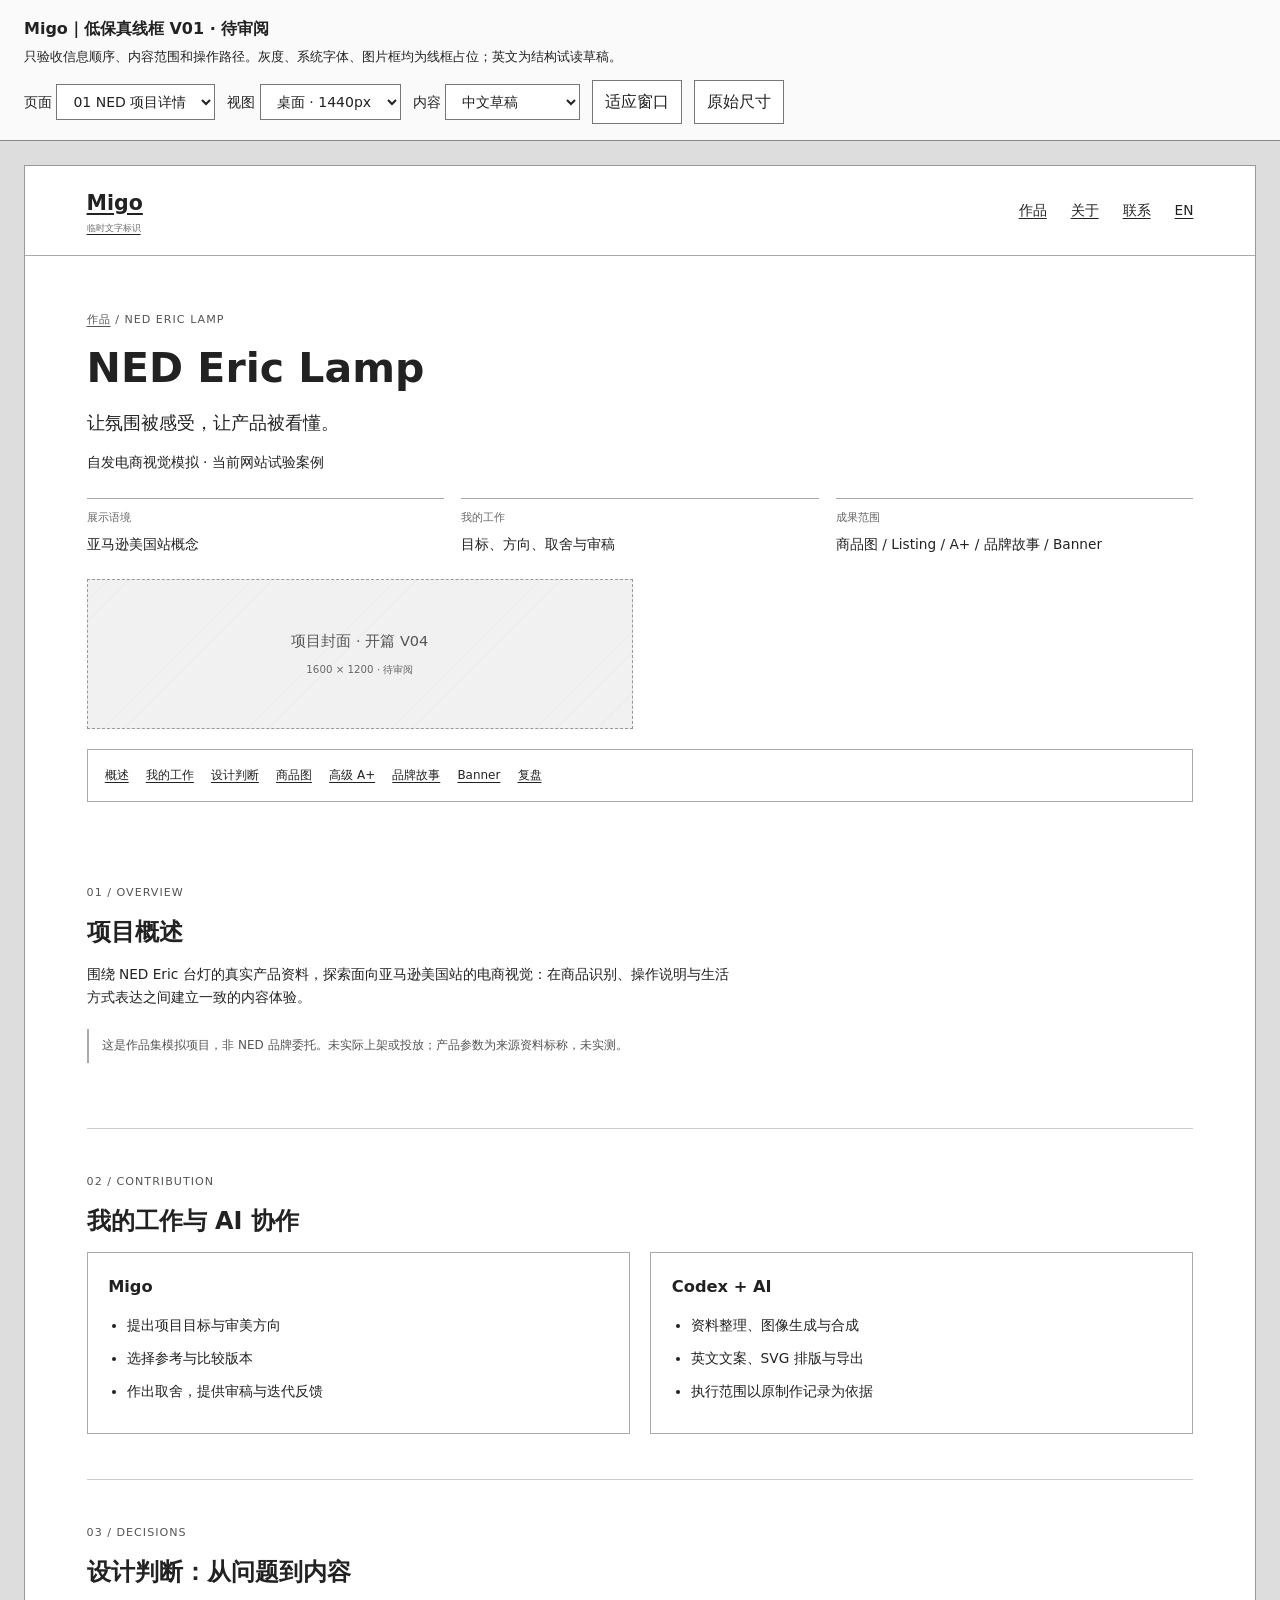
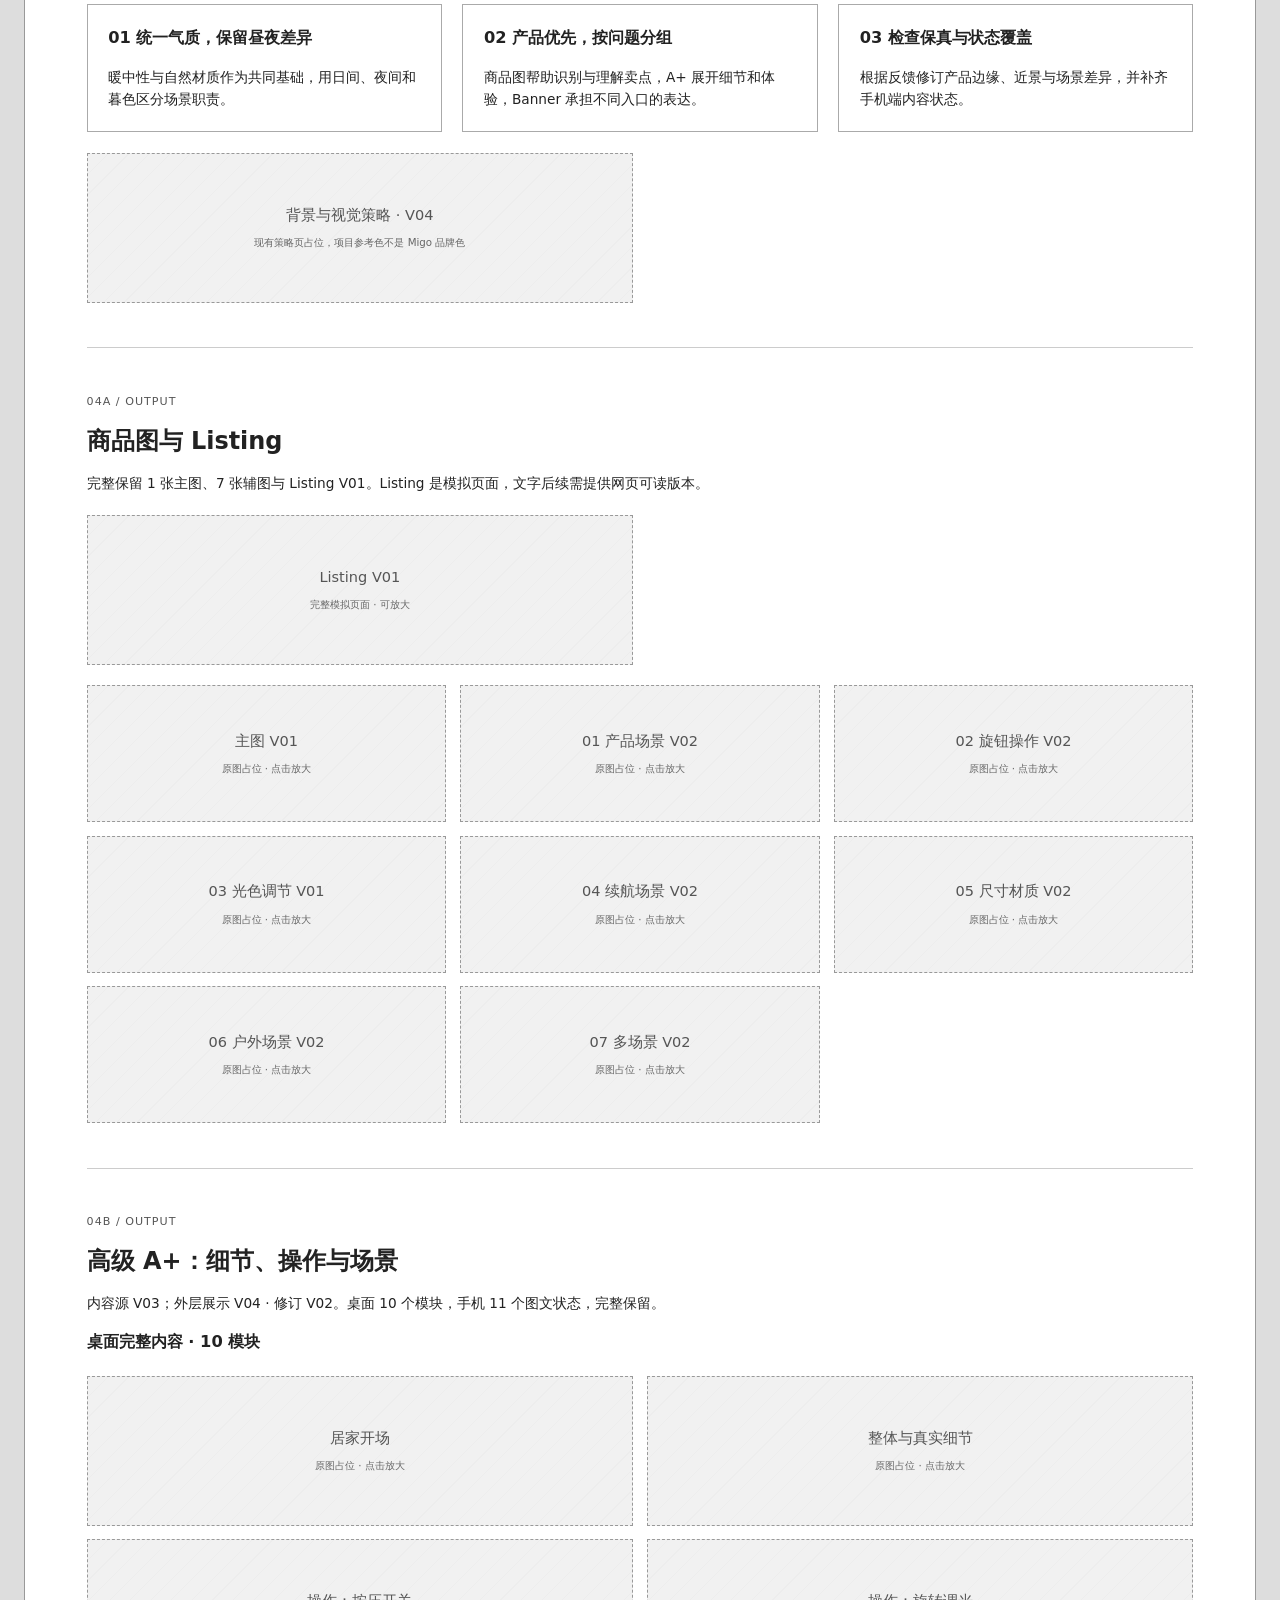
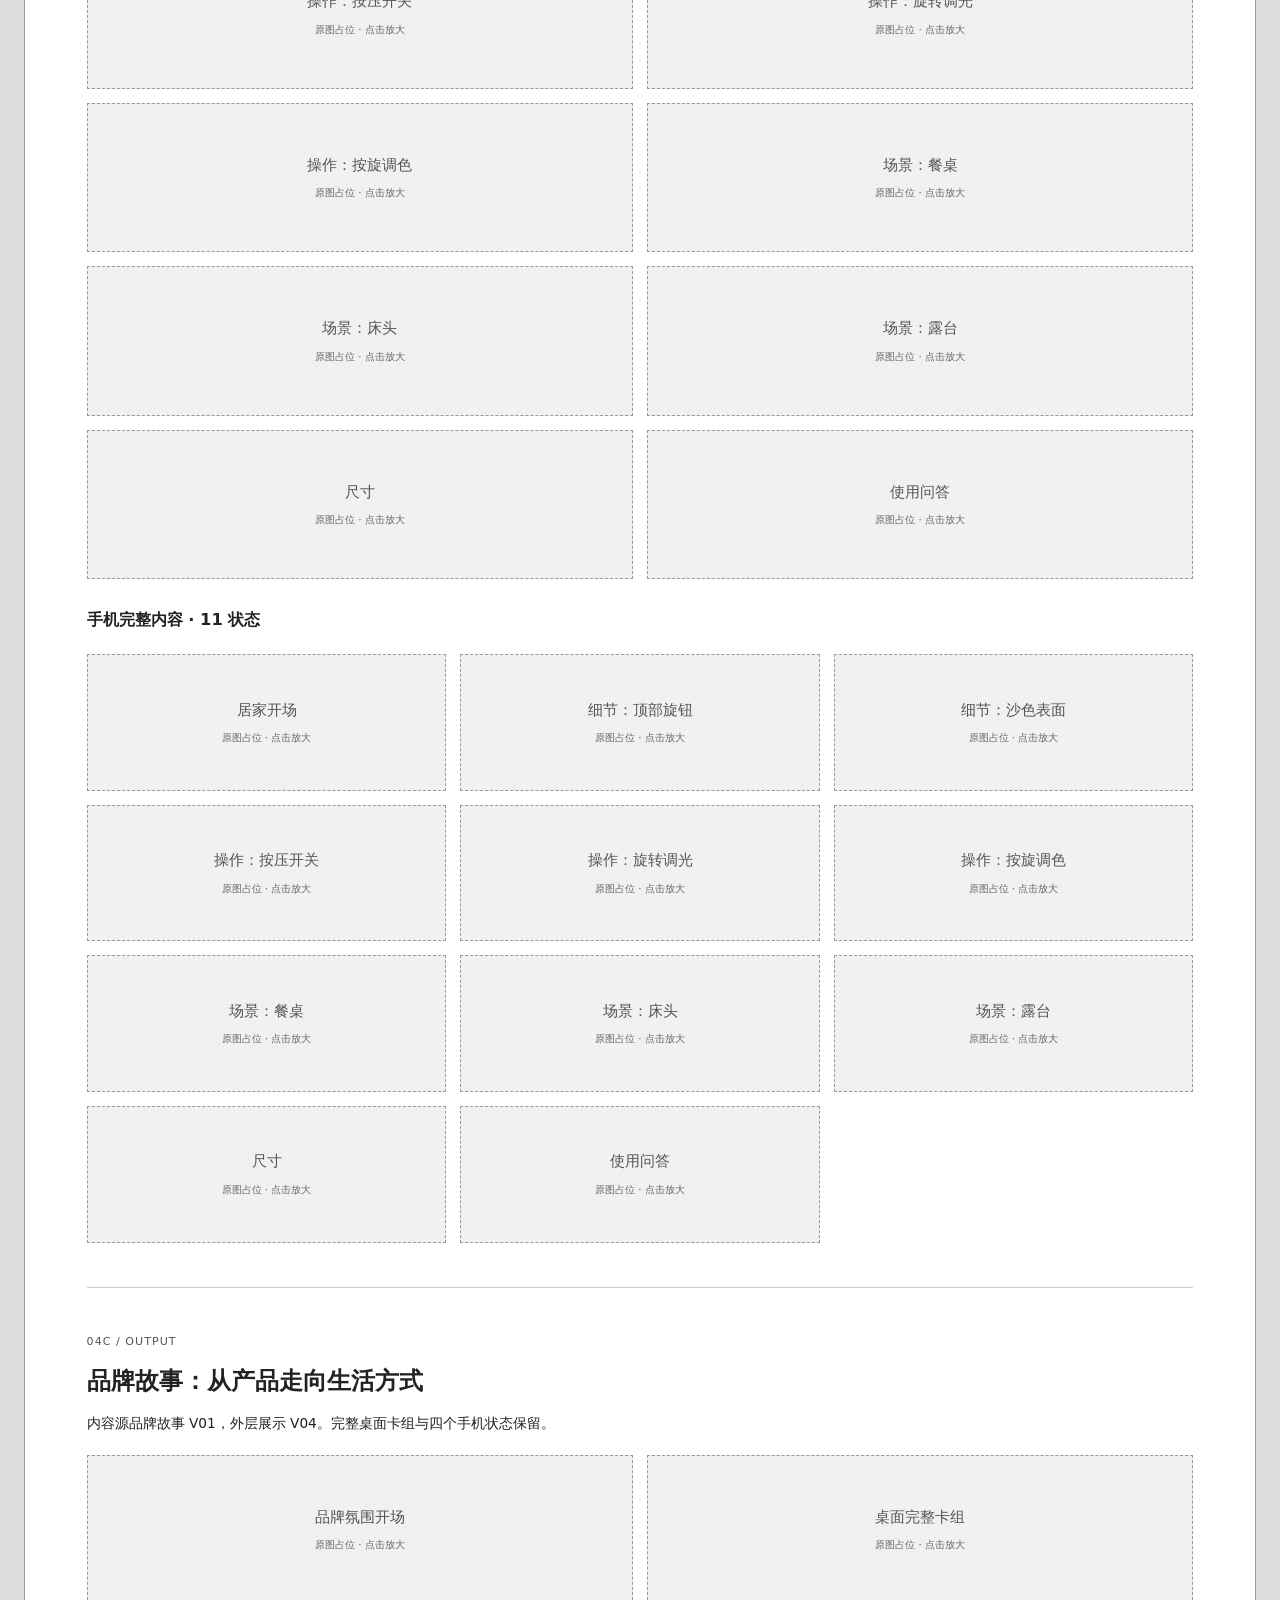
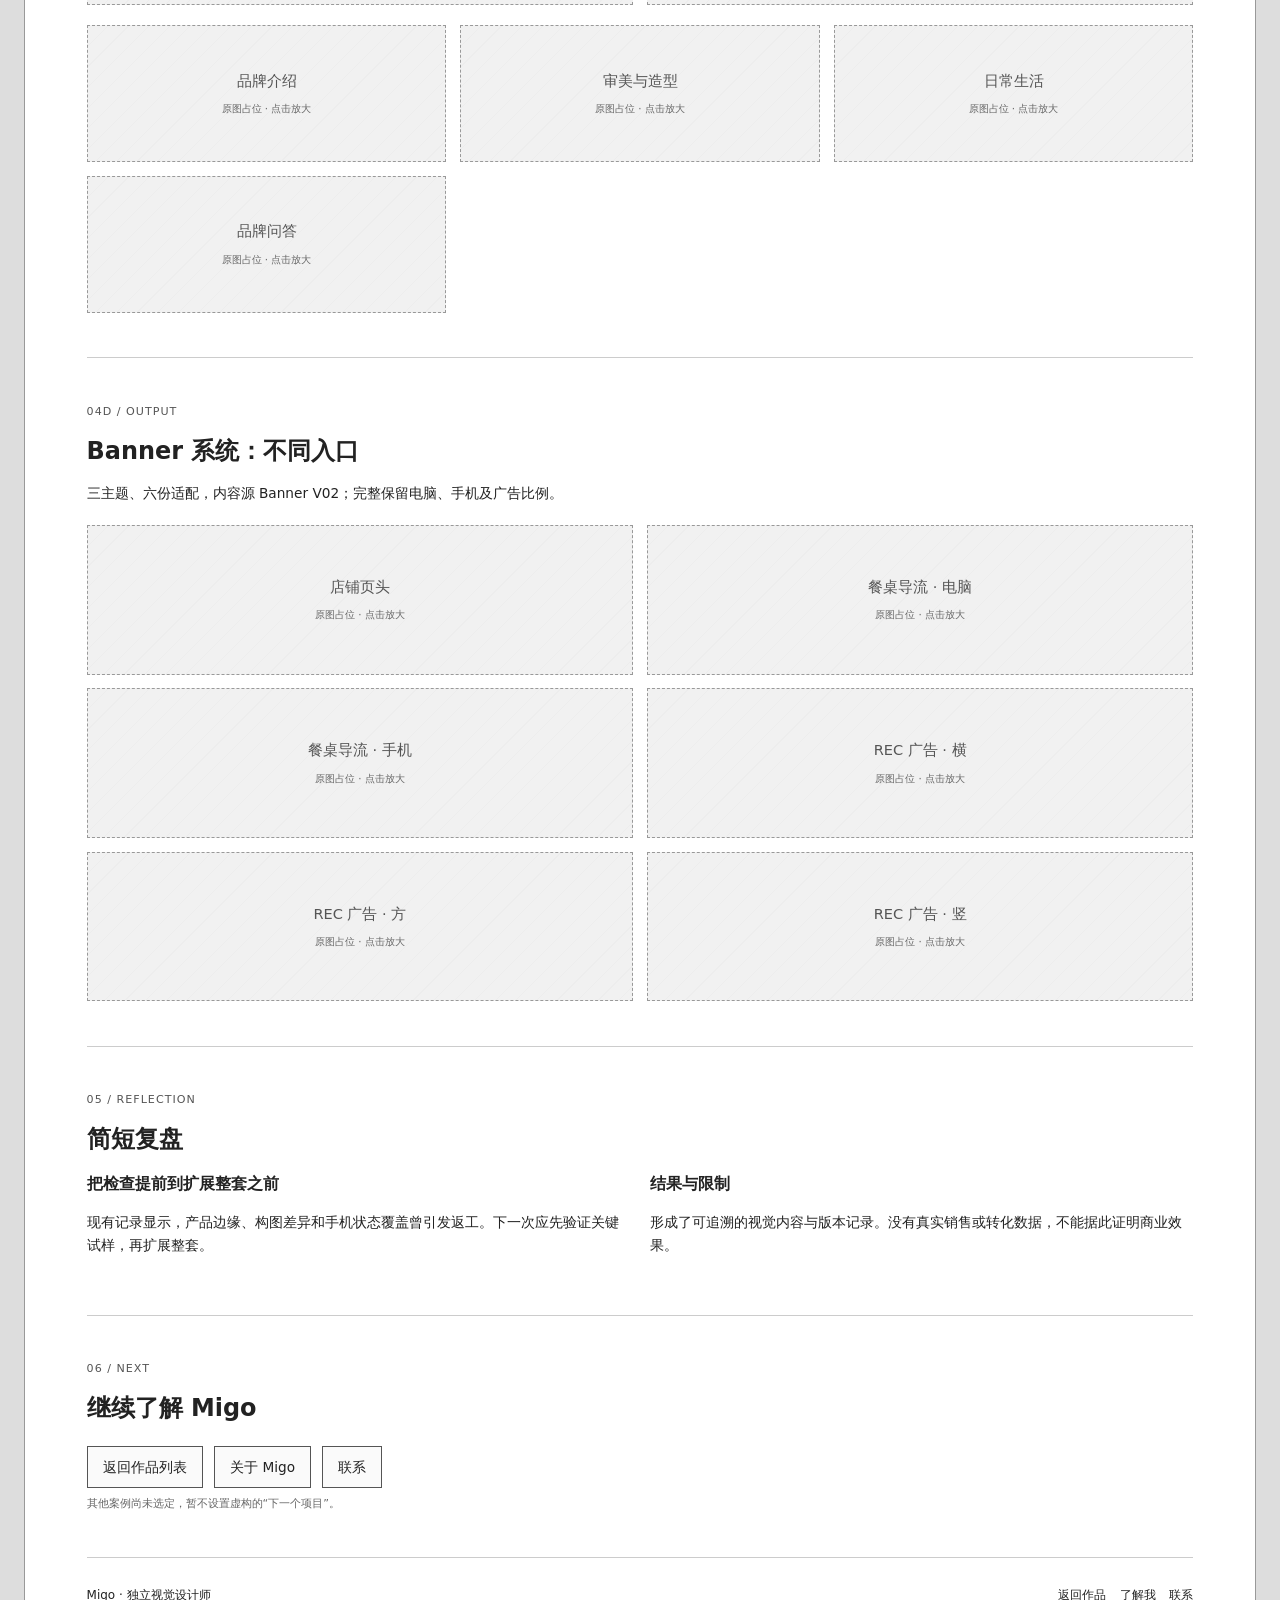
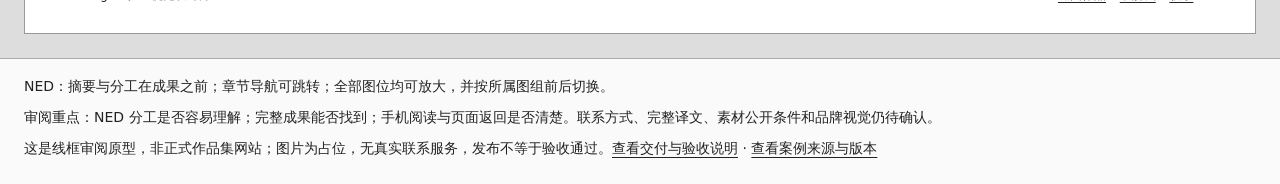
==== commit 6af3b371: "准备 GitHub Pages 线框审阅发布并记录首次启用权限限制" ====
--- a/线框/第一版/线框审阅.html
+++ b/线框/第一版/线框审阅.html
@@ -2,6 +2,7 @@
 <html lang="zh-CN">
 <meta charset="utf-8">
 <meta name="viewport" content="width=device-width,initial-scale=1">
+<meta name="robots" content="noindex,nofollow">
 <title>Migo｜第一版线框审阅</title>
 <style>
 *{box-sizing:border-box}html{scroll-behavior:auto}body{margin:0;background:#ddd;color:#222;font:16px/1.65 system-ui,"Noto Sans CJK SC",sans-serif}a{color:inherit;text-underline-offset:4px}button,select{font:inherit;color:inherit;background:white;border:1px solid #777;padding:8px 12px;cursor:pointer}button:disabled{cursor:default;color:#666;background:#eee}a:focus-visible,button:focus-visible,summary:focus-visible,select:focus-visible{outline:3px solid #555;outline-offset:4px}h1,h2,h3,p{margin:0 0 16px}h1{font-size:48px;line-height:1.25;font-weight:600}h2{font-size:28px;line-height:1.4;font-weight:600}h3{font-size:19px;font-weight:600}p{max-width:74ch}small,.muted{color:#666;font-size:14px}.eyebrow{font-size:13px;letter-spacing:.09em;text-transform:uppercase;color:#555;margin-bottom:16px}.review{padding:16px 24px;background:#fafafa;border-bottom:1px solid #888;position:sticky;top:0;z-index:20}.review p{max-width:none;font-size:13px;margin:4px 0 12px}.controls{display:flex;gap:12px;align-items:center;flex-wrap:wrap}.controls label{font-size:14px}.surface{padding:24px;overflow:auto}.canvas{margin:0 auto;background:white;width:1440px;border:1px solid #999;overflow-wrap:anywhere}.canvas.mobile{width:390px}.site-header{padding:24px 72px;border-bottom:1px solid #aaa;display:flex;align-items:center;justify-content:space-between;gap:24px}.wordmark{font-size:24px;font-weight:600;white-space:nowrap}.wordmark span{display:block;font-size:10px;color:#666;font-weight:400}.site-nav{display:flex;gap:28px;align-items:center}.site-nav a[aria-current=page]{font-weight:bold}.mobile-menu{display:none}.container{padding:0 72px}.section{padding:52px 0;border-bottom:1px solid #ccc;scroll-margin-top:140px}.hero{padding:64px 0 44px}.lead{font-size:21px;max-width:68ch}.row{display:flex;gap:16px;align-items:center;flex-wrap:wrap}.actions{display:flex;flex-wrap:wrap;gap:12px;margin-top:24px}.action{display:inline-block;border:1px solid #555;padding:10px 18px;text-decoration:none;background:#fafafa}.grid2,.grid3{display:grid;grid-template-columns:repeat(2,minmax(0,1fr));gap:24px}.grid3{grid-template-columns:repeat(3,minmax(0,1fr))}.panel{border:1px solid #aaa;padding:24px;min-width:0}.panel p:last-child{margin-bottom:0}.placeholder{display:flex;flex-direction:column;align-items:center;justify-content:center;text-align:center;background:repeating-linear-gradient(135deg,#f1f1f1,#f1f1f1 16px,#ededed 16px,#ededed 17px);border:1px dashed #999;color:#555;width:100%;padding:20px;min-width:0;line-height:1.5}.placeholder strong{font-size:17px;font-weight:500}.placeholder small{font-size:12px;display:block;margin-top:10px}.hero-slot{min-height:320px}.gallery{display:grid;grid-template-columns:repeat(3,minmax(0,1fr));gap:16px;margin-top:24px}.gallery.two{grid-template-columns:repeat(2,minmax(0,1fr))}.gallery .placeholder{min-height:160px}.gallery .placeholder.wide{min-height:175px}.caption{font-size:13px;margin:8px 0 0;color:#666}.meta{display:grid;grid-template-columns:repeat(3,minmax(0,1fr));gap:20px;margin:28px 0}.meta div{border-top:1px solid #aaa;padding-top:12px}.meta dt{font-size:13px;color:#666}.meta dd{margin:6px 0 0}.toc{padding:18px 20px;border:1px solid #aaa;margin:24px 0 0;display:flex;gap:20px;flex-wrap:wrap}.toc a{font-size:14px}.inline-note{border-left:3px solid #aaa;padding:8px 16px;margin:24px 0;color:#555;font-size:14px}.site-footer{padding:32px 72px;display:flex;justify-content:space-between;gap:24px;font-size:14px}.empty{padding:40px;border:1px dashed #aaa;margin-top:32px}.page404{min-height:640px;display:flex;flex-direction:column;justify-content:center}.page404 h1{font-size:72px}.role-list{padding-left:22px;margin:0}.role-list li{margin-bottom:12px}.review-note{padding:16px 24px;background:#fafafa;border-top:1px solid #aaa;font-size:14px}.review-note p{max-width:none;margin:0 0 8px}.mobile .site-header{padding:16px 20px;align-items:flex-start}.mobile .site-nav{display:none}.mobile .mobile-menu{display:block;font-size:14px;max-width:230px;text-align:right}.mobile .mobile-menu summary{cursor:pointer;padding:8px 0}.mobile .mobile-menu nav{display:flex;flex-direction:column;align-items:flex-end;gap:12px;padding:12px 0}.mobile .container{padding:0 20px}.mobile .section{padding:32px 0;scroll-margin-top:120px}.mobile .hero{padding:36px 0 28px}.mobile h1{font-size:32px}.mobile h2{font-size:24px}.mobile .lead{font-size:18px}.mobile .grid2,.mobile .grid3,.mobile .meta{grid-template-columns:1fr;gap:16px}.mobile .meta{margin:24px 0}.mobile .meta div{padding-top:8px}.mobile .panel{padding:20px}.mobile .hero-slot{min-height:220px}.mobile .gallery,.mobile .gallery.two{grid-template-columns:1fr;gap:16px}.mobile .gallery .placeholder{min-height:180px}.mobile .gallery .placeholder.wide{min-height:150px}.mobile .toc{gap:12px 18px;padding:16px}.mobile .site-footer{padding:28px 20px;flex-direction:column;gap:16px}.mobile .empty{padding:24px}.mobile .page404{min-height:570px}.mobile .page404 h1{font-size:60px}.canvas-mode{background:white}.canvas-mode .surface{padding:0;overflow:visible}.canvas-mode .canvas{border:0;margin:0}.canvas-mode .review,.canvas-mode .review-note{display:none}dialog{border:1px solid #555;width:min(90vw,960px);max-height:90vh;padding:24px}dialog::backdrop{background:#0008}.large-slot{margin:20px 0;min-height:300px}.modal-actions{display:flex;justify-content:space-between;gap:12px;flex-wrap:wrap}.dialog-top{display:flex;justify-content:space-between;gap:16px;align-items:start}.dialog-top h2{font-size:20px}.lang-warning{font-size:12px;padding:8px 20px;background:#eee;border-bottom:1px solid #aaa}.skip{position:absolute;left:-9999px}.skip:focus{left:10px;top:10px;background:white;padding:10px;z-index:50}@media print{.review,.review-note{display:none}.surface{padding:0}.canvas{zoom:1!important;width:100%!important}.section{break-inside:avoid}}@media(max-width:600px){.review{position:static;padding:12px}.surface{padding:12px}.review-note{padding:12px}}
@@ -17,13 +18,13 @@
  </div>
 </header>
 <div class="surface"><article id="wireframe" class="canvas"></article></div>
-<aside class="review-note"><p id="page-note"></p><p>审阅重点：NED 分工是否容易理解；完整成果能否找到；手机阅读与页面返回是否清楚。联系方式、完整译文、素材公开条件和品牌视觉仍待确认。</p><p>这是本地线框原型，无真实表单、托管路由或正式网站实现。<a href="README.md">查看交付与验收说明</a> · <a href="../../文档/首篇案例资料卡.md">查看案例来源与版本</a></p></aside>
+<aside class="review-note"><p id="page-note"></p><p>审阅重点：NED 分工是否容易理解；完整成果能否找到；手机阅读与页面返回是否清楚。联系方式、完整译文、素材公开条件和品牌视觉仍待确认。</p><p>这是线框审阅原型，非正式作品集网站；图片为占位，无真实联系服务，发布不等于验收通过。<a href="https://github.com/Migo1203/migo-portfolio/blob/main/线框/第一版/README.md">查看交付与验收说明</a> · <a href="https://github.com/Migo1203/migo-portfolio/blob/main/文档/首篇案例资料卡.md">查看案例来源与版本</a></p></aside>
 <dialog id="lightbox" aria-labelledby="lightbox-title"><div class="dialog-top"><h2 id="lightbox-title"></h2><button id="close-modal" type="button" aria-label="关闭 / Close">关闭 ×</button></div><p id="lightbox-count" class="muted"></p><div class="placeholder large-slot"><strong id="lightbox-label"></strong><small>大图占位 · 实际作品素材后续接入<br>Image placeholder · original artwork to be integrated</small></div><div class="modal-actions"><button id="prev-image" type="button">← 上一张 / Previous</button><button id="next-image" type="button">下一张 / Next →</button></div></dialog>
 <script>
 const params=new URLSearchParams(location.search);
 const pages=['ned','home','work','about','contact','404'];
 const page=pages.includes(params.get('page'))?params.get('page'):'ned';
-const device=params.get('device')==='mobile'?'mobile':'desktop';
+const device=params.has('device')?(params.get('device')==='mobile'?'mobile':'desktop'):(innerWidth<600?'mobile':'desktop');
 const lang=params.get('lang')==='en'?'en':'zh';
 const mode=params.get('mode')==='canvas'?'canvas':'review';
 const en=lang==='en';const T=(zh,eng)=>en?eng:zh;
